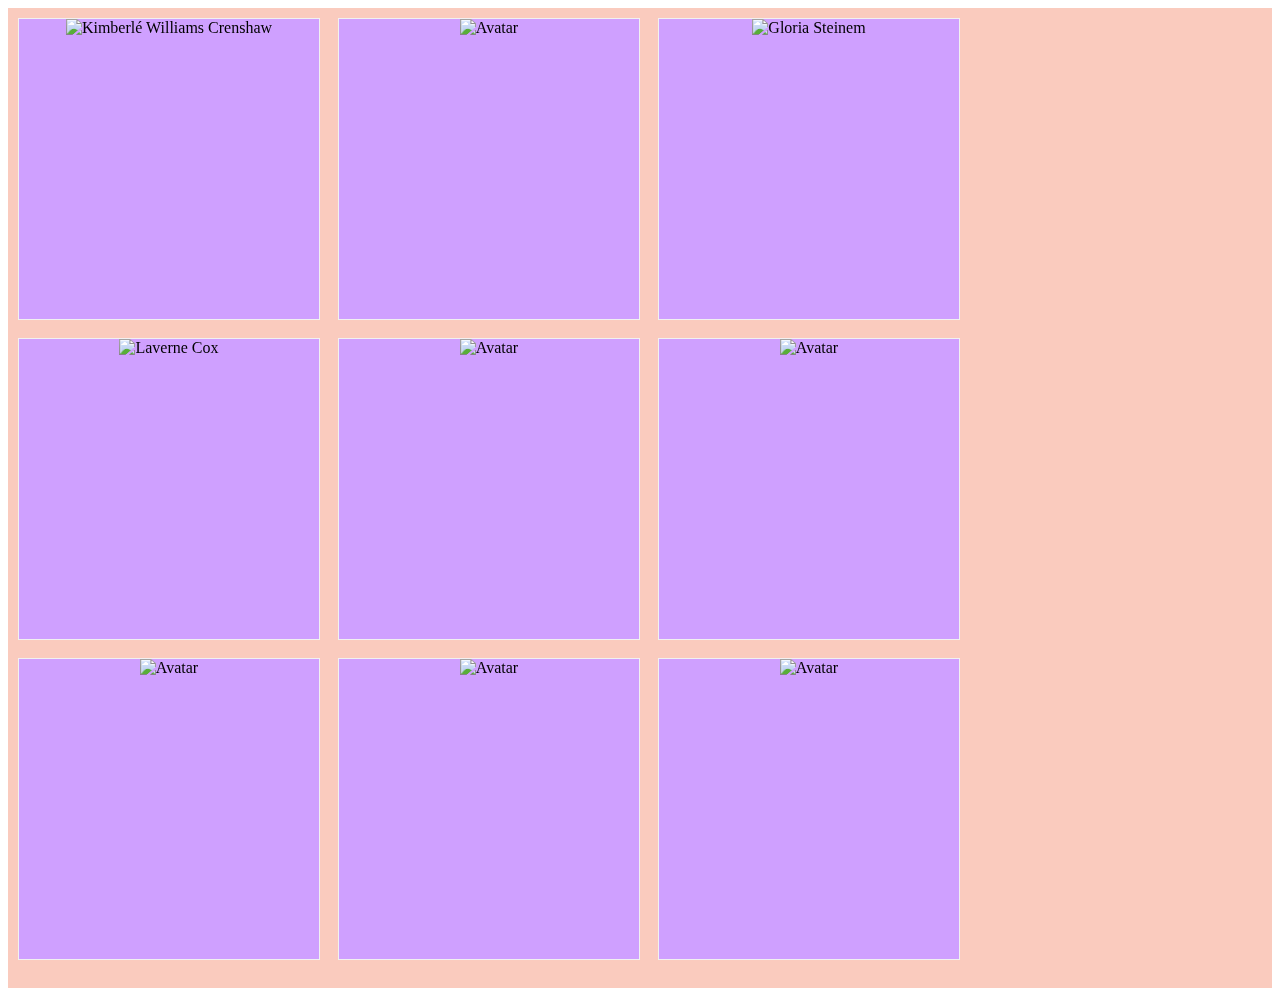
==== final/index.html @ 462a8d88 "Add files via upload" ====
<!doctype html>
<html>
      <head>
          <title>
                DES 157 Interaction Design II | Final Project
          </title>
          <link href="https://fonts.googleapis.com/css?family=Playfair+Display:400,400i,500,500i,600,600i,700,700i,800,800i,900,900i&display=swap" rel="stylesheet">
            <link href="https://cdnjs.cloudflare.com/ajax/libs/normalize/8.0.1/normalize.min.css" rel="stylesheet">
            <meta name="viewport" content="width=device-width,initial-scale=1,maximum-scale=1,user-scalable=no">
            <meta http-equiv="X-UA-Compatible" content="IE=edge,chrome=1">
            <meta name="HandheldFriendly" content="true">
            <link rel="stylesheet" href="styles.css">
      </head>

      <div class="grid-container">
        <div class="grid-item">
            <div class="flip-card">
                <div class="flip-card-inner">
                  <div class="flip-card-front">
                    <img src="https://today.uri.edu/wp-content/uploads/2016/09/Crenshaw4.jpg" alt="Kimberlé Williams Crenshaw" style="width:300px;height:300px;">
                  </div>
                  <div class="flip-card-back">
                    <h1>Kimberlé Williams Crenshaw</h1>
                    <p>American lawyer, civil rights advocate, philosopher, and a leading scholar of critical race theory</p>
                    <p>Developed the theory of intersectionality</p>
                  </div>
                </div>
              </div>
        </div>
        <div class="grid-item">
            <div class="flip-card">
                <div class="flip-card-inner">
                  <div class="flip-card-front">
                    <img src="https://encrypted-tbn0.gstatic.com/images?q=tbn%3AANd9GcQz4Q7JCIkTBRCtZrqsgvzvTveXhOUcRTOcrcy2mkeu800tfJ4h" alt="Avatar" style="width:300px;height:300px;">
                  </div>
                  <div class="flip-card-back">
                    <h1>bell hooks</h1>
                    <p>American author, professor, feminist, and social activist</p>
                    <p>hooks' writing has been the intersectionality of race, capitalism, and gender, and what she describes as their ability to produce and perpetuate systems of oppression and class domination</p>
                  </div>
                </div>
              </div>
        </div>
        <div class="grid-item">
            <div class="flip-card">
                <div class="flip-card-inner">
                  <div class="flip-card-front">
                    <img src="https://1hx5ll3ickiy2waa471l3o2x-wpengine.netdna-ssl.com/wp-content/uploads/2013/04/www.thecatholicthing.org_images_i-had-an-abortion-gloria-steinem-illuminati-pyramid-ms-magazine-freemason-300x300.jpg" alt="Gloria Steinem" style="width:300px;height:300px;">
                  </div>
                  <div class="flip-card-back">
                    <h1>Gloria Steinem</h1>
                    <p>American feminist, journalist, and social political activist</p>
                    <p>Steinem was a columnist for New York magazine, and a co-founder of Ms. magazine. In 1969, Steinem published an article, "After Black Power, Women's Liberation", which brought her to national fame as a feminist leader.</p>
                  </div>
                </div>
              </div>
        </div>
        <div class="grid-item">
            <div class="flip-card">
            <div class="flip-card-inner">
              <div class="flip-card-front">
                <img src="https://s31242.pcdn.co/wp-content/uploads/2019/06/LaverneCox-e1376066237589.jpeg" alt="Laverne Cox" style="width:300px;height:300px;">
              </div>
              <div class="flip-card-back">
                <h1>Laverne Cox</h1>
                <p>American actress and LGBTQ+ advocate</p>
                <p>Rose to prominence with her role as Sophia Burset on the Netflix series Orange Is the New Black, becoming the first openly transgender person to be nominated for a Primetime Emmy Award in any acting category, and the first to be nominated for an Emmy Award since composer Angela Morley in 1990.</p>
              </div>
            </div>
          </div>
        </div>
        <div class="grid-item">
            <div class="flip-card">
            <div class="flip-card-inner">
              <div class="flip-card-front">
                <img src="https://img.favpng.com/20/17/15/woman-cartoon-png-favpng-qG3LrEcfvs7aK2x79i8FGzZU5.jpg" alt="Avatar" style="width:300px;height:300px;">
              </div>
              <div class="flip-card-back">
                <h1>Jone Doe</h1>
                <p>Intersectional Feminist</p>
                <p>Information</p>
              </div>
            </div>
          </div>
        </div>
        <div class="grid-item">
            <div class="flip-card">
                <div class="flip-card-inner">
                  <div class="flip-card-front">
                    <img src="https://img.favpng.com/20/17/15/woman-cartoon-png-favpng-qG3LrEcfvs7aK2x79i8FGzZU5.jpg" alt="Avatar" style="width:300px;height:300px;">
                  </div>
                  <div class="flip-card-back">
                    <h1>Jone Doe</h1>
                    <p>Intersectional Feminist</p>
                    <p>Information</p>
                  </div>
                </div>
              </div>
        </div>
        <div class="grid-item">
            <div class="flip-card">
                <div class="flip-card-inner">
                  <div class="flip-card-front">
                    <img src="https://img.favpng.com/20/17/15/woman-cartoon-png-favpng-qG3LrEcfvs7aK2x79i8FGzZU5.jpg" alt="Avatar" style="width:300px;height:300px;">
                  </div>
                  <div class="flip-card-back">
                    <h1>Jane Doe</h1>
                    <p>Intersectional Feminist</p>
                    <p>Information</p>
                  </div>
                </div>
              </div>
        </div>
        <div class="grid-item">
            <div class="flip-card">
                <div class="flip-card-inner">
                  <div class="flip-card-front">
                    <img src="https://img.favpng.com/20/17/15/woman-cartoon-png-favpng-qG3LrEcfvs7aK2x79i8FGzZU5.jpg" alt="Avatar" style="width:300px;height:300px;">
                  </div>
                  <div class="flip-card-back">
                    <h1>Jane Doe</h1>
                    <p>Intersectional Feminist</p>
                    <p>Information</p>
                  </div>
                </div>
              </div>
        </div>
        <div class="grid-item">
            <div class="flip-card">
                <div class="flip-card-inner">
                  <div class="flip-card-front">
                    <img src="https://img.favpng.com/20/17/15/woman-cartoon-png-favpng-qG3LrEcfvs7aK2x79i8FGzZU5.jpg" alt="Avatar" style="width:300px;height:300px;">
                  </div>
                  <div class="flip-card-back">
                    <h1>Jane Doe</h1>
                    <p>Intersectional Feminist</p>
                    <p>Information</p>
                  </div>
                </div>
              </div>
        </div>
      </div>

      
  </html>
---- final/styles.css ----
.grid-container {
    display: grid;
    grid-column-gap: 0px;
    grid-template-columns: 320px 320px 320px;
    grid-template-rows: 320px 320px 320px;
    background-color: rgb(250, 203, 190);
    padding: 10px;
    align-content: center;
  }

  /* .grid-item {
    background-color: rgba(255, 255, 255, 0.8);
    border: 1px solid rgba(0, 0, 0, 0.8);
    padding: 20px;
    font-size: 14px;
    text-align: center; */

  /* The flip card container - set the width and height to whatever you want. We have added the border property to demonstrate that the flip itself goes out of the box on hover (remove perspective if you don't want the 3D effect */
.flip-card {
    background-color: #ffffff;
    width: 300px;
    height: 300px;
    border: 1px solid #f1f1f1;
    perspective: 1000px; /* Remove this if you don't want the 3D effect */
  }
  
  /* This container is needed to position the front and back side */
  .flip-card-inner {
    position: relative;
    width: 100%;
    height: 100%;
    text-align: center;
    transition: transform 0.8s;
    transform-style: preserve-3d;
  }
  
  /* Do an horizontal flip when you move the mouse over the flip box container */
  .flip-card:hover .flip-card-inner {
    transform: rotateY(180deg);
  }
  
  /* Position the front and back side */
  .flip-card-front, .flip-card-back {
    position: absolute;
    width: 100%;
    height: 100%;
    -webkit-backface-visibility: hidden; /* Safari */
    backface-visibility: hidden;
  }
  
  /* Style the front side (fallback if image is missing) */
  .flip-card-front {
    background-color: rgb(207, 160, 255);
    color: black;
  }
  
  /* Style the back side */
  .flip-card-back {
    background-color: #000000;
    font-family: 'Playfair Display', serif;
    color: white;
    transform: rotateY(180deg);
  }
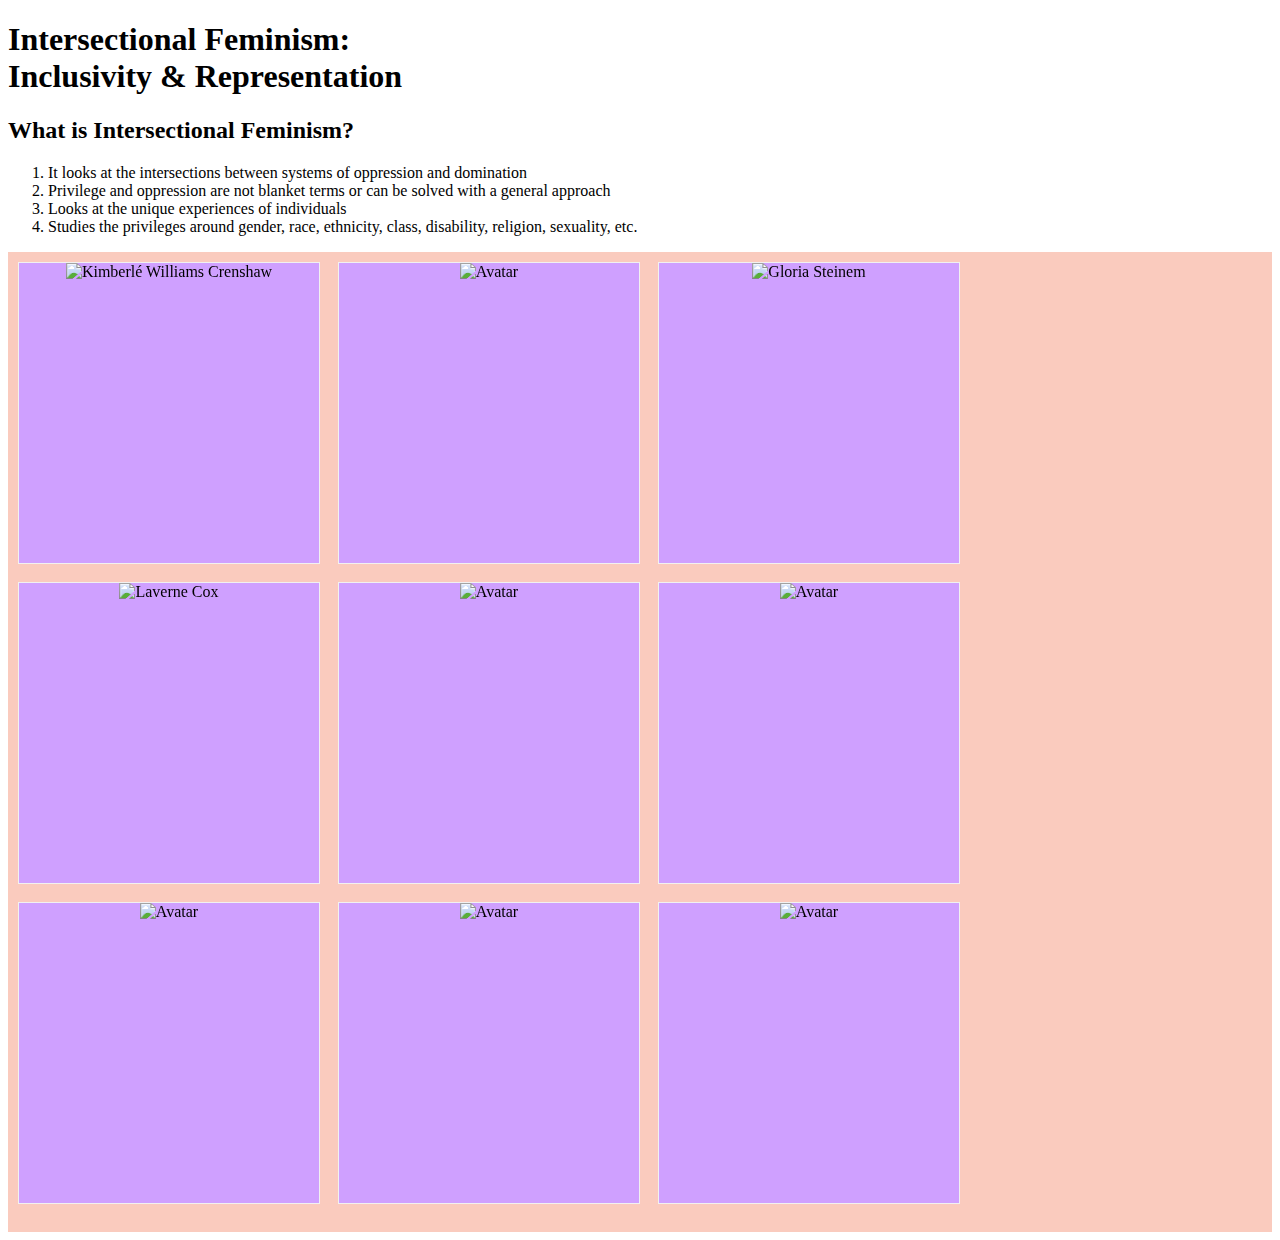
==== commit 4b65809b: "Update index.html" ====
--- a/final/index.html
+++ b/final/index.html
@@ -4,6 +4,7 @@
           <title>
                 DES 157 Interaction Design II | Final Project
           </title>
+          <meta charset="UTF-8">
           <link href="https://fonts.googleapis.com/css?family=Playfair+Display:400,400i,500,500i,600,600i,700,700i,800,800i,900,900i&display=swap" rel="stylesheet">
             <link href="https://cdnjs.cloudflare.com/ajax/libs/normalize/8.0.1/normalize.min.css" rel="stylesheet">
             <meta name="viewport" content="width=device-width,initial-scale=1,maximum-scale=1,user-scalable=no">
@@ -11,7 +12,29 @@
             <meta name="HandheldFriendly" content="true">
             <link rel="stylesheet" href="styles.css">
       </head>
+  <body>
+      <header>
+      </header>
+    <FadeInSection>
+      <h1>
+        Intersectional Feminism:<BR>Inclusivity & Representation
+      </h1>
+    </FadeInSection>
 
+    <FadeInSection>
+      <h2>
+        What is Intersectional Feminism?
+      </h2>
+      <ol>
+        <li>It looks at the intersections between systems of oppression and domination</li>
+        <li>Privilege and oppression are not blanket terms or can be solved with a general approach</li>
+        <li>Looks at the unique experiences of individuals</li>
+        <li>Studies the privileges around gender, race, ethnicity, class, disability, religion, sexuality, etc.</li>
+      </ol>
+    </FadeInSection>
+
+     
+    <FadeInSection>
       <div class="grid-container">
         <div class="grid-item">
             <div class="flip-card">
@@ -20,7 +43,7 @@
                     <img src="https://today.uri.edu/wp-content/uploads/2016/09/Crenshaw4.jpg" alt="Kimberlé Williams Crenshaw" style="width:300px;height:300px;">
                   </div>
                   <div class="flip-card-back">
-                    <h1>Kimberlé Williams Crenshaw</h1>
+                    <p>Kimberlé Williams Crenshaw</p>
                     <p>American lawyer, civil rights advocate, philosopher, and a leading scholar of critical race theory</p>
                     <p>Developed the theory of intersectionality</p>
                   </div>
@@ -34,7 +57,7 @@
                     <img src="https://encrypted-tbn0.gstatic.com/images?q=tbn%3AANd9GcQz4Q7JCIkTBRCtZrqsgvzvTveXhOUcRTOcrcy2mkeu800tfJ4h" alt="Avatar" style="width:300px;height:300px;">
                   </div>
                   <div class="flip-card-back">
-                    <h1>bell hooks</h1>
+                    <p>bell hooks</p>
                     <p>American author, professor, feminist, and social activist</p>
                     <p>hooks' writing has been the intersectionality of race, capitalism, and gender, and what she describes as their ability to produce and perpetuate systems of oppression and class domination</p>
                   </div>
@@ -48,7 +71,7 @@
                     <img src="https://1hx5ll3ickiy2waa471l3o2x-wpengine.netdna-ssl.com/wp-content/uploads/2013/04/www.thecatholicthing.org_images_i-had-an-abortion-gloria-steinem-illuminati-pyramid-ms-magazine-freemason-300x300.jpg" alt="Gloria Steinem" style="width:300px;height:300px;">
                   </div>
                   <div class="flip-card-back">
-                    <h1>Gloria Steinem</h1>
+                    <p>Gloria Steinem</p>
                     <p>American feminist, journalist, and social political activist</p>
                     <p>Steinem was a columnist for New York magazine, and a co-founder of Ms. magazine. In 1969, Steinem published an article, "After Black Power, Women's Liberation", which brought her to national fame as a feminist leader.</p>
                   </div>
@@ -62,7 +85,7 @@
                 <img src="https://s31242.pcdn.co/wp-content/uploads/2019/06/LaverneCox-e1376066237589.jpeg" alt="Laverne Cox" style="width:300px;height:300px;">
               </div>
               <div class="flip-card-back">
-                <h1>Laverne Cox</h1>
+                <p>Laverne Cox</p>
                 <p>American actress and LGBTQ+ advocate</p>
                 <p>Rose to prominence with her role as Sophia Burset on the Netflix series Orange Is the New Black, becoming the first openly transgender person to be nominated for a Primetime Emmy Award in any acting category, and the first to be nominated for an Emmy Award since composer Angela Morley in 1990.</p>
               </div>
@@ -73,10 +96,10 @@
             <div class="flip-card">
             <div class="flip-card-inner">
               <div class="flip-card-front">
-                <img src="https://img.favpng.com/20/17/15/woman-cartoon-png-favpng-qG3LrEcfvs7aK2x79i8FGzZU5.jpg" alt="Avatar" style="width:300px;height:300px;">
+                <img src="img.png" alt="Avatar" style="width:300px;height:300px;">
               </div>
               <div class="flip-card-back">
-                <h1>Jone Doe</h1>
+                <p>Jane Doe</p>
                 <p>Intersectional Feminist</p>
                 <p>Information</p>
               </div>
@@ -87,10 +110,10 @@
             <div class="flip-card">
                 <div class="flip-card-inner">
                   <div class="flip-card-front">
-                    <img src="https://img.favpng.com/20/17/15/woman-cartoon-png-favpng-qG3LrEcfvs7aK2x79i8FGzZU5.jpg" alt="Avatar" style="width:300px;height:300px;">
+                    <img src="img.png" alt="Avatar" style="width:300px;height:300px;">
                   </div>
                   <div class="flip-card-back">
-                    <h1>Jone Doe</h1>
+                    <p>Jane Doe</p>
                     <p>Intersectional Feminist</p>
                     <p>Information</p>
                   </div>
@@ -101,10 +124,10 @@
             <div class="flip-card">
                 <div class="flip-card-inner">
                   <div class="flip-card-front">
-                    <img src="https://img.favpng.com/20/17/15/woman-cartoon-png-favpng-qG3LrEcfvs7aK2x79i8FGzZU5.jpg" alt="Avatar" style="width:300px;height:300px;">
+                    <img src="img.png" alt="Avatar" style="width:300px;height:300px;">
                   </div>
                   <div class="flip-card-back">
-                    <h1>Jane Doe</h1>
+                    <p>Jane Doe</p>
                     <p>Intersectional Feminist</p>
                     <p>Information</p>
                   </div>
@@ -115,10 +138,10 @@
             <div class="flip-card">
                 <div class="flip-card-inner">
                   <div class="flip-card-front">
-                    <img src="https://img.favpng.com/20/17/15/woman-cartoon-png-favpng-qG3LrEcfvs7aK2x79i8FGzZU5.jpg" alt="Avatar" style="width:300px;height:300px;">
+                    <img src="img.png" alt="Avatar" style="width:300px;height:300px;">
                   </div>
                   <div class="flip-card-back">
-                    <h1>Jane Doe</h1>
+                    <p>Jane Doe</p>
                     <p>Intersectional Feminist</p>
                     <p>Information</p>
                   </div>
@@ -129,10 +152,10 @@
             <div class="flip-card">
                 <div class="flip-card-inner">
                   <div class="flip-card-front">
-                    <img src="https://img.favpng.com/20/17/15/woman-cartoon-png-favpng-qG3LrEcfvs7aK2x79i8FGzZU5.jpg" alt="Avatar" style="width:300px;height:300px;">
+                    <img src="img.png" alt="Avatar" style="width:300px;height:300px;">
                   </div>
                   <div class="flip-card-back">
-                    <h1>Jane Doe</h1>
+                    <p>Jane Doe</p>
                     <p>Intersectional Feminist</p>
                     <p>Information</p>
                   </div>
@@ -140,6 +163,11 @@
               </div>
         </div>
       </div>
-
+    </FadeInSection>
+  
+    <script src="https://unpkg.com/react@16/umd/react.development.js" crossorigin></script>
+    <script src="https://unpkg.com/react-dom@16/umd/react-dom.development.js" crossorigin></script>
+    <script src="javascript.js"></script>
+  </body>
       
-  </html>+  </html>
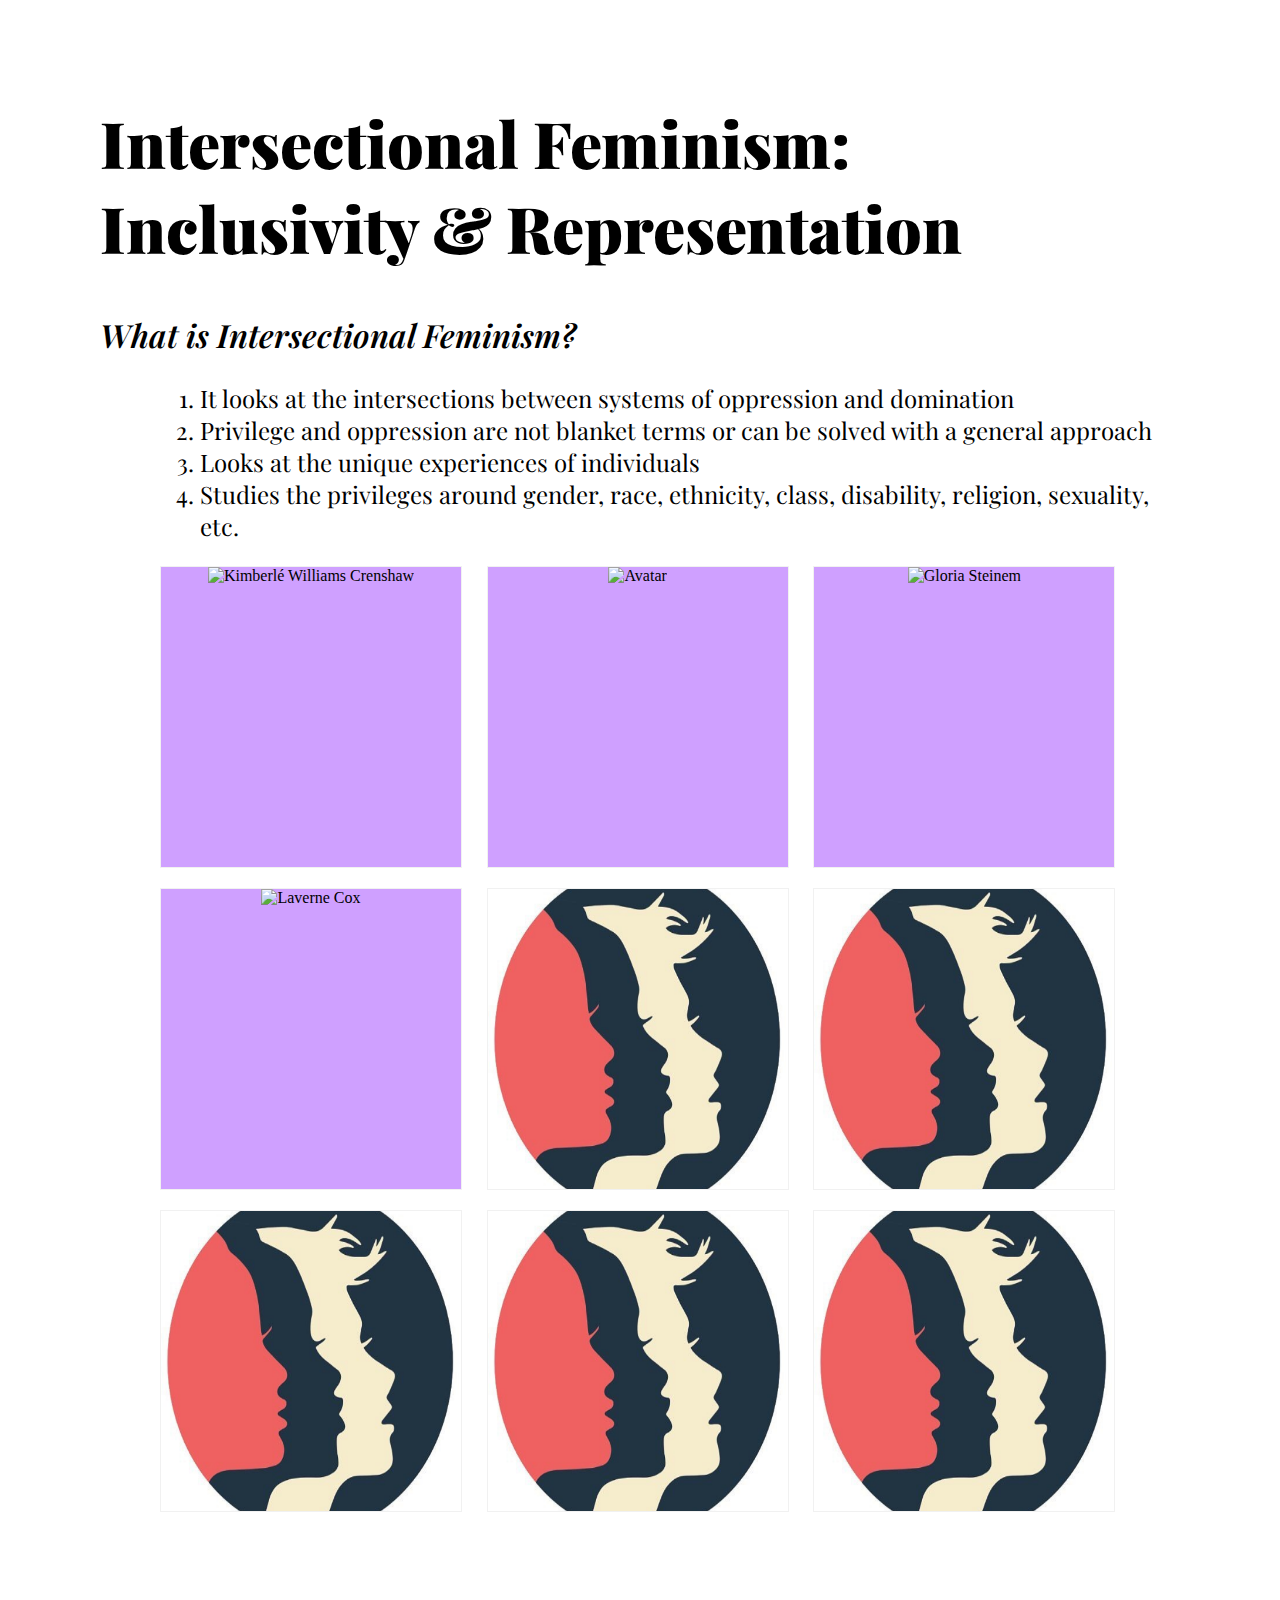
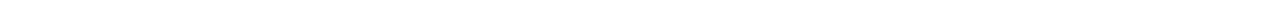
==== commit 6107d12c: "Update index.html" ====
--- a/final/index.html
+++ b/final/index.html
@@ -165,8 +165,6 @@
       </div>
     </FadeInSection>
   
-    <script src="https://unpkg.com/react@16/umd/react.development.js" crossorigin></script>
-    <script src="https://unpkg.com/react-dom@16/umd/react-dom.development.js" crossorigin></script>
     <script src="javascript.js"></script>
   </body>
       
--- a/final/styles.css
+++ b/final/styles.css
@@ -1,11 +1,21 @@
+body {
+  margin: 100px;
+  /* top: 50%; 
+  left: 50%; 
+  margin-top: 100px; 
+  margin-left: 100px; */
+}
+
 .grid-container {
     display: grid;
-    grid-column-gap: 0px;
-    grid-template-columns: 320px 320px 320px;
-    grid-template-rows: 320px 320px 320px;
-    background-color: rgb(250, 203, 190);
-    padding: 10px;
+    grid-template-columns: auto auto auto;
+    max-width: 960px;
+    grid-template-rows: auto auto auto;
+    grid-gap: 20px;
+    background-color: transparent;
     align-content: center;
+    align-self: center;
+    margin: auto;
   }
 
   /* .grid-item {
@@ -17,11 +27,11 @@
 
   /* The flip card container - set the width and height to whatever you want. We have added the border property to demonstrate that the flip itself goes out of the box on hover (remove perspective if you don't want the 3D effect */
 .flip-card {
-    background-color: #ffffff;
+    background-color: transparent;
     width: 300px;
     height: 300px;
     border: 1px solid #f1f1f1;
-    perspective: 1000px; /* Remove this if you don't want the 3D effect */
+    /* perspective: 1000px; Remove this if you don't want the 3D effect */
   }
   
   /* This container is needed to position the front and back side */
@@ -56,8 +66,34 @@
   
   /* Style the back side */
   .flip-card-back {
-    background-color: #000000;
+    background-color: #ffffff;
     font-family: 'Playfair Display', serif;
-    color: white;
+    font-weight: 600;
+    color: black;
     transform: rotateY(180deg);
-  }+  }
+
+  .flip-card-back > p {
+    margin: 20px;
+    }
+
+  h1 {
+    font-family: 'Playfair Display', serif;
+    font-weight: 900;
+    font-size: 4em;
+  }
+
+  h2 {
+    font-family: 'Playfair Display', serif;
+    font-weight: 600;
+    font-size: 2em;
+    font-style: italic;
+  }
+
+  ol {
+    font-family: 'Playfair Display', serif;
+    font-weight: 400;
+    font-size: 1.5em;
+    padding-left: 100px;
+  }
+
